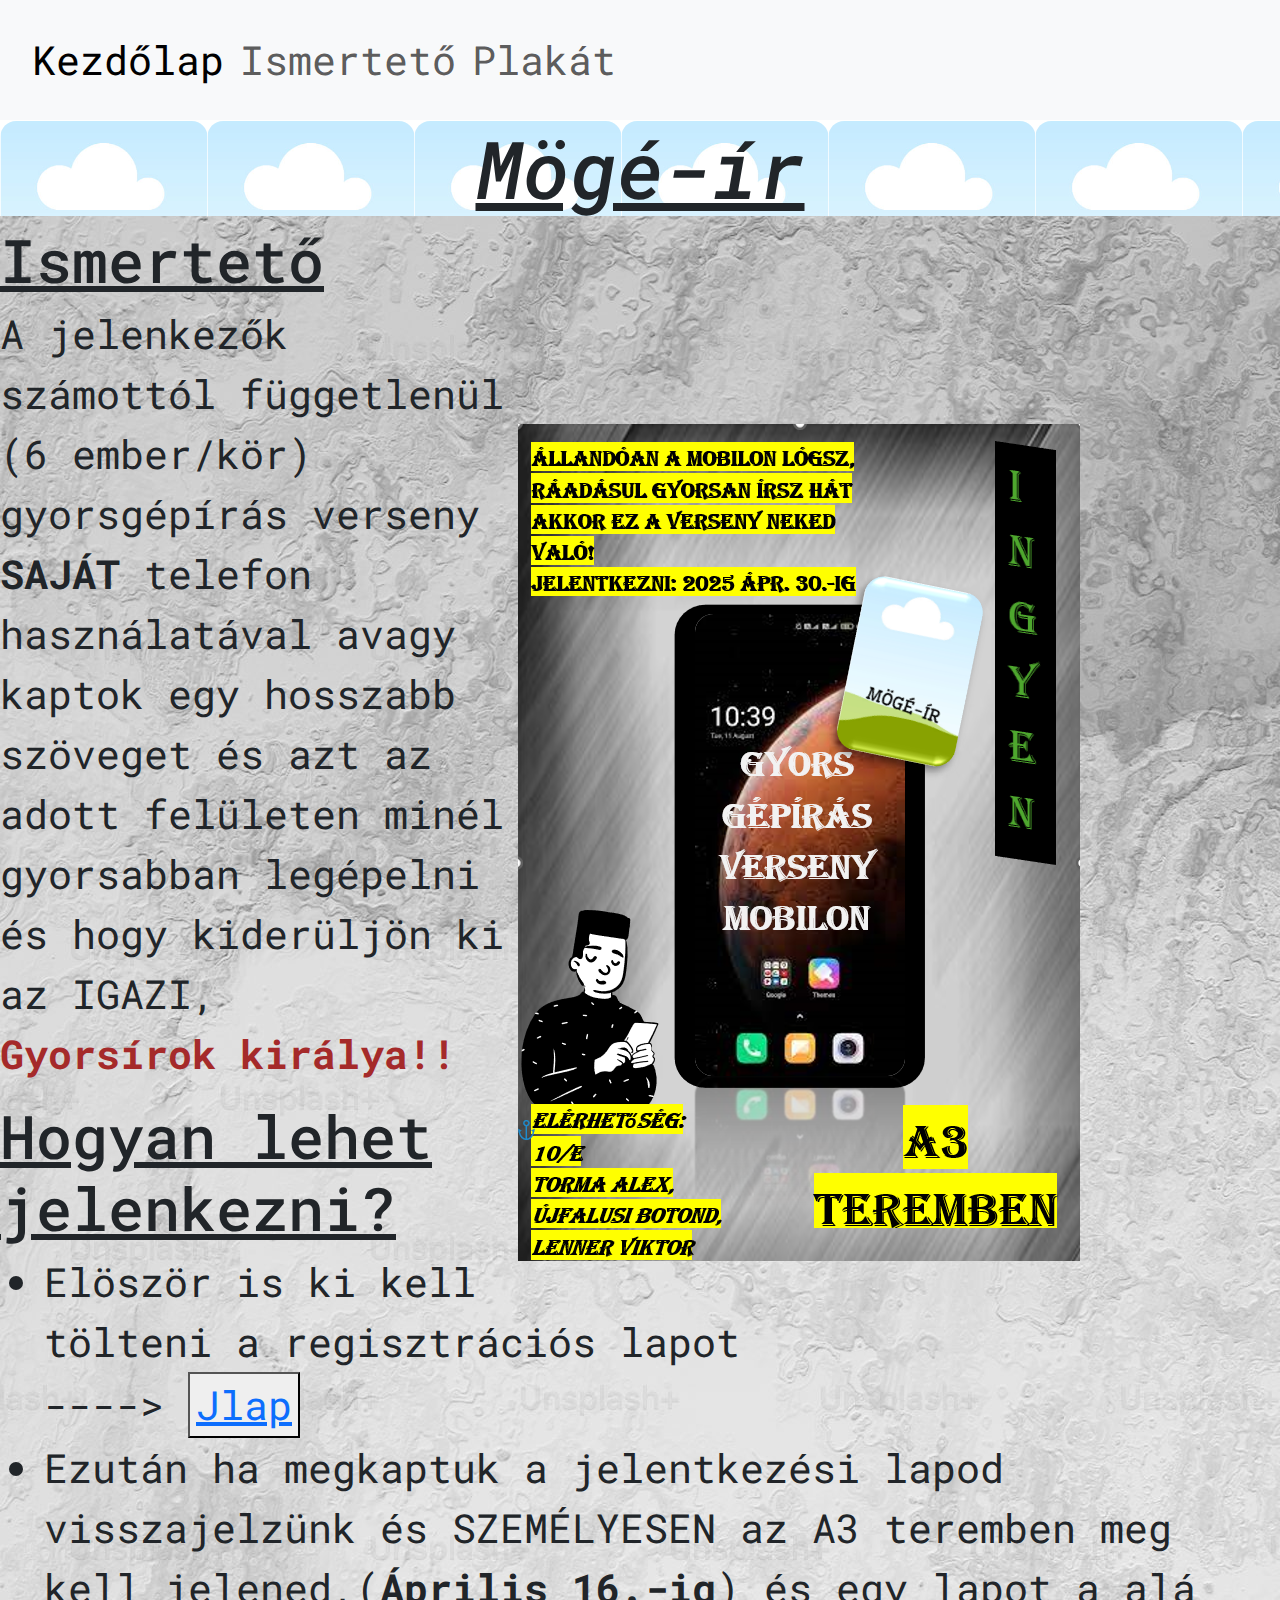
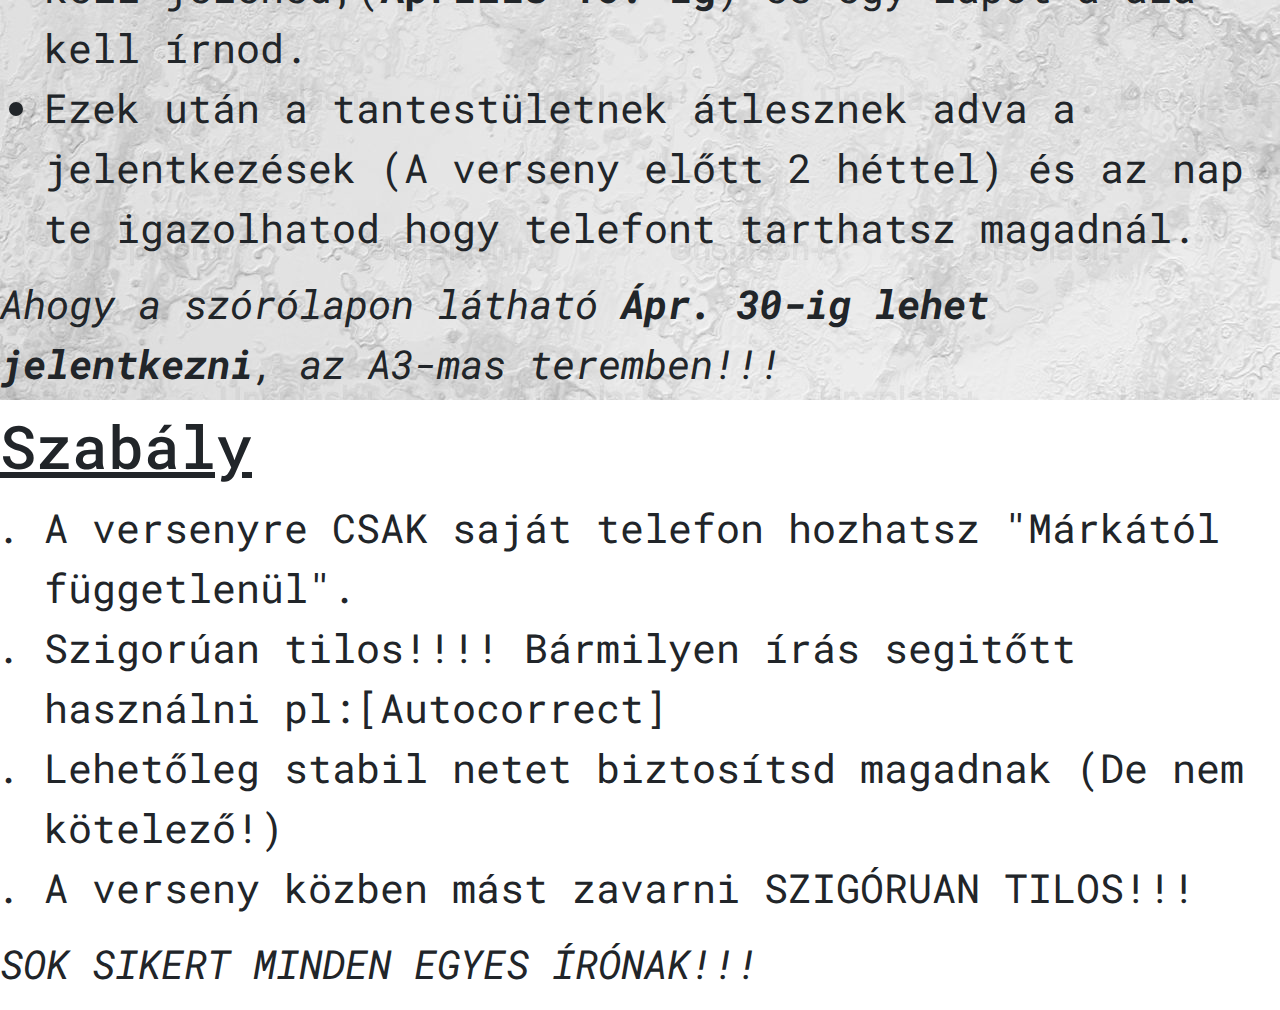
==== index2.html @ ca8294c5 "Update index2.html" ====
<!DOCTYPE html>
<html lang="en">
<head>
    <meta charset="UTF-8">
    <meta name="viewport" content="width=device-width, initial-scale=1.0">
    <title>Tudnivalók</title>
    <link href="https://cdn.jsdelivr.net/npm/bootstrap@5.3.3/dist/css/bootstrap.min.css" rel="stylesheet" integrity="sha384-QWTKZyjpPEjISv5WaRU9OFeRpok6YctnYmDr5pNlyT2bRjXh0JMhjY6hW+ALEwIH" crossorigin="anonymous">
    <link rel="stylesheet" href="style2.css">
    <link rel="preconnect" href="https://fonts.googleapis.com">
<link rel="preconnect" href="https://fonts.gstatic.com" crossorigin>
<link href="https://fonts.googleapis.com/css2?family=Roboto+Mono:ital,wght@0,100..700;1,100..700&display=swap" rel="stylesheet">
</head>
<body>
    <nav class="navbar navbar-expand-lg bg-body-tertiary" >
        <div class="container-fluid">
          <button class="navbar-toggler" type="button" data-bs-toggle="collapse" data-bs-target="#navbarNav" aria-controls="navbarNav" aria-expanded="false" aria-label="Toggle navigation">
            <span class="navbar-toggler-icon"></span>
          </button>
          <div class="collapse navbar-collapse" id="navbarNav">
            <ul class="navbar-nav">
              <li class="nav-item">
                <a class="nav-link active" aria-current="page" href="index.html">Kezdőlap</a>
              </li>
              <li class="nav-item">
                <a class="nav-link" href="index2.html">Ismertető</a>
              </li>
              <li class="nav-item">
                <a class="nav-link" href="index3.html">Plakát</a>
              </li>
              <li class="nav-item">
                <a class="nav-link disabled" aria-disabled="true"></a>
              </li>
            </ul>
          </div>
        </div>
      </nav>
    <h1>Mögé-ír</h1>
    <img src="Szórólap.png" alt="">
    <h2>Ismertető</h2>
    <p>A jelenkezők számottól függetlenül (6 ember/kör) gyorsgépírás verseny <strong>SAJÁT</strong> telefon használatával avagy kaptok egy hosszabb szöveget és azt az adott felületen minél gyorsabban legépelni és hogy kiderüljön ki az IGAZI, <br>
         <strong id="k">Gyorsírok királya!!</strong>
    </p>
    <h2>Hogyan lehet jelenkezni?</h2>
    <ul>
      <li>Elöször is ki kell tölteni a regisztrációs lapot <br>
          ----> <button><a href="https://forms.office.com/r/5qEk54CE0z" target="_blank">Jlap</a></button> </li>
        <li>Ezután ha megkaptuk a jelentkezési lapod visszajelzünk és SZEMÉLYESEN az A3 teremben meg kell jelened,(<strong>Április 16.-ig</strong>) és egy lapot a alá kell írnod.</li>
        <li>Ezek után a tantestületnek átlesznek adva a jelentkezések (A verseny előtt 2 héttel) és az nap te igazolhatod hogy telefont tarthatsz magadnál.</li>
    </ul>
        <em><p>Ahogy a szórólapon látható <strong>Ápr. 30-ig lehet jelentkezni</strong>, az A3-mas teremben!!!</p></em> 
    <h2>Szabály</h2>
    <p>
     <ol>
     <li>A versenyre CSAK saját telefon hozhatsz "Márkától függetlenül".</li>
     <li>Szigorúan tilos!!!! Bármilyen írás segitőtt használni pl:[Autocorrect]</li>
     <li>Lehetőleg stabil netet biztosítsd magadnak (De nem kötelező!)</li>
     <li>A verseny közben mást zavarni SZIGÓRUAN TILOS!!!</li>
     </ol>
    </p>
    <p><em>SOK SIKERT MINDEN EGYES ÍRÓNAK!!!</em></p>
    <script src="https://cdn.jsdelivr.net/npm/bootstrap@5.3.3/dist/js/bootstrap.bundle.min.js" integrity="sha384-YvpcrYf0tY3lHB60NNkmXc5s9fDVZLESaAA55NDzOxhy9GkcIdslK1eN7N6jIeHz" crossorigin="anonymous"></script>
</body>
</html>
---- style2.css ----
body{
    font-family: "Roboto Mono", monospace;
    font-optical-sizing: auto;
    font-weight: weight;
    font-style: normal;
    background-image:url(premium_photo-1707931342773-6eb567d4fd21.jpg) ;
    background-repeat: no-repeat;
}
h1{
    text-align: center;
  font-size: 80px;
    font-style: italic;
    text-decoration: underline;
background-image: url(Lógó\ és\ név.png);
}
nav{
    height: 120px;
    font-size: 30px;
}
img{
    float: right;
    margin-top: 200px;
    margin-right: 200px;
}
p{
    font-size: 40px;
}
h2{
    font-size: 60px;
    text-decoration: underline;
}
#k{
    color: brown;
}
ul{
    font-size: 40px;
    margin-left: 12px;
}
ol{
    font-size: 40px;
    margin-left: 12px;
}
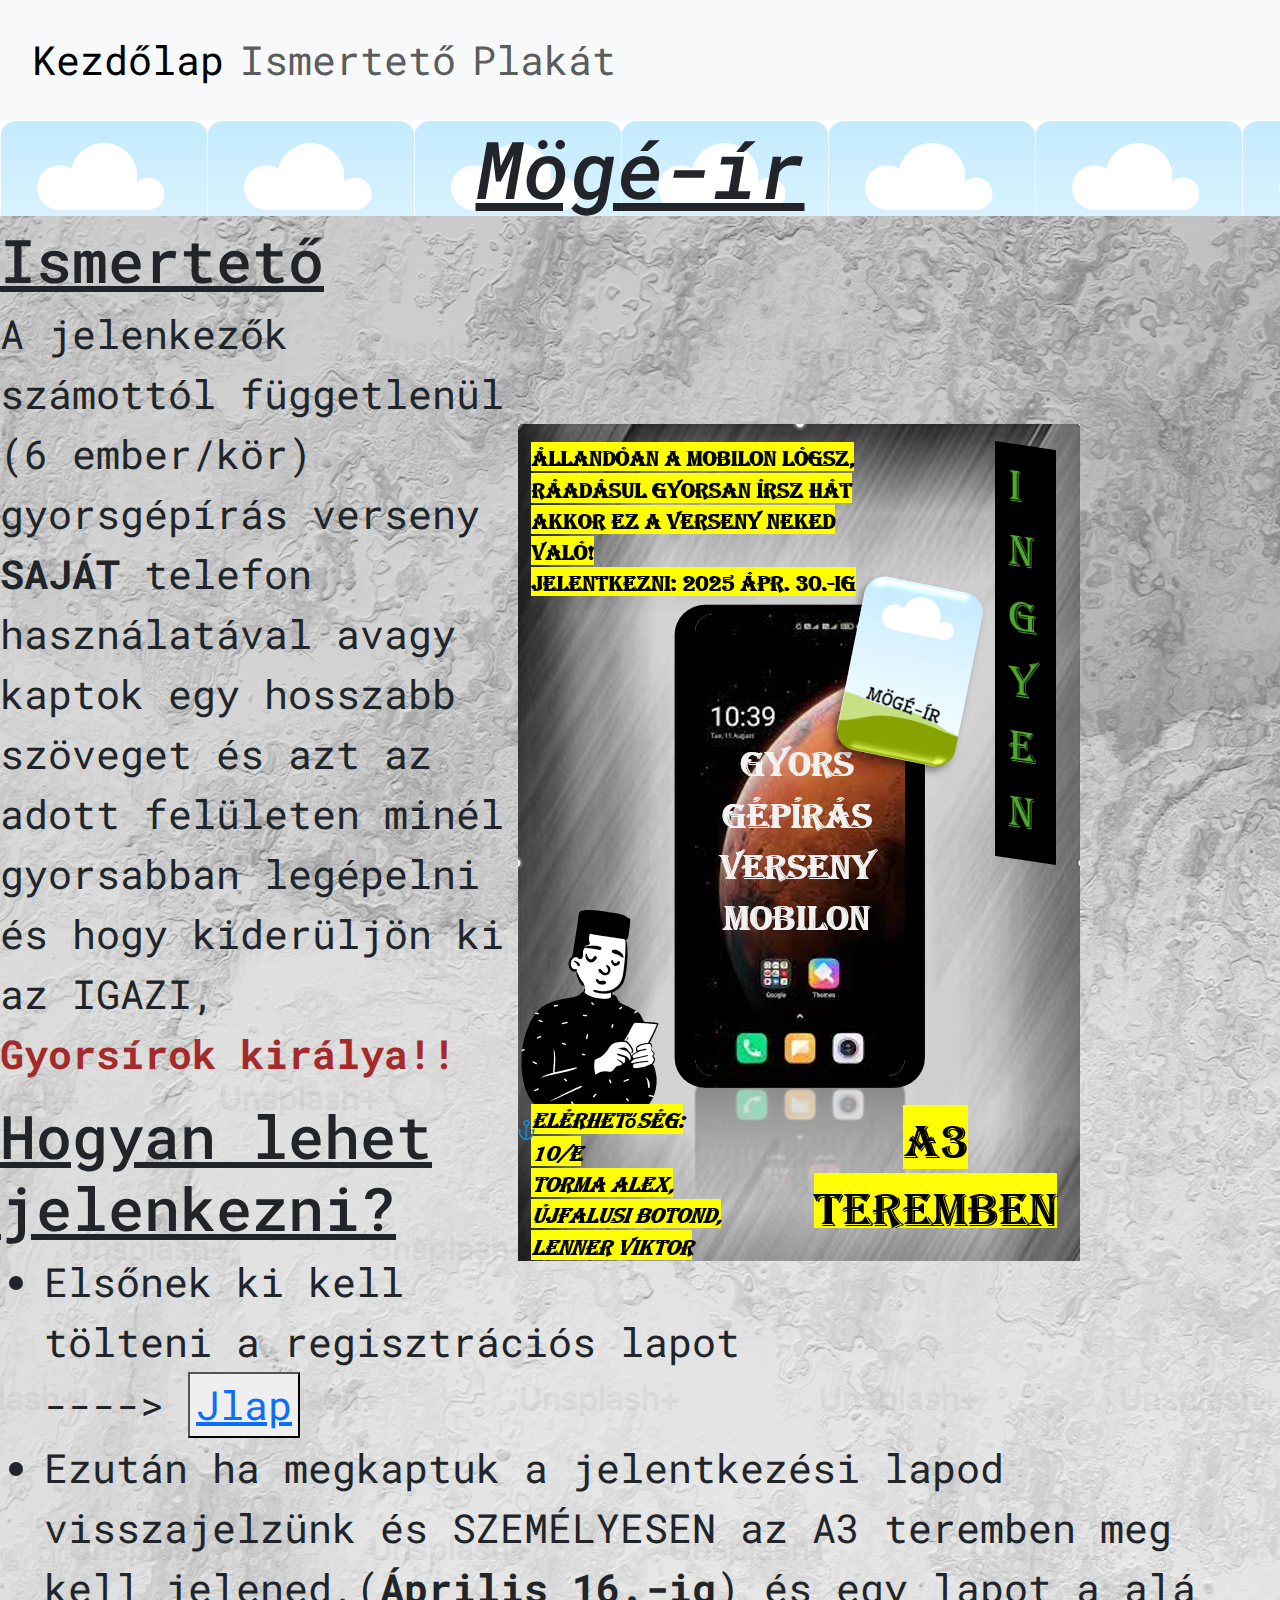
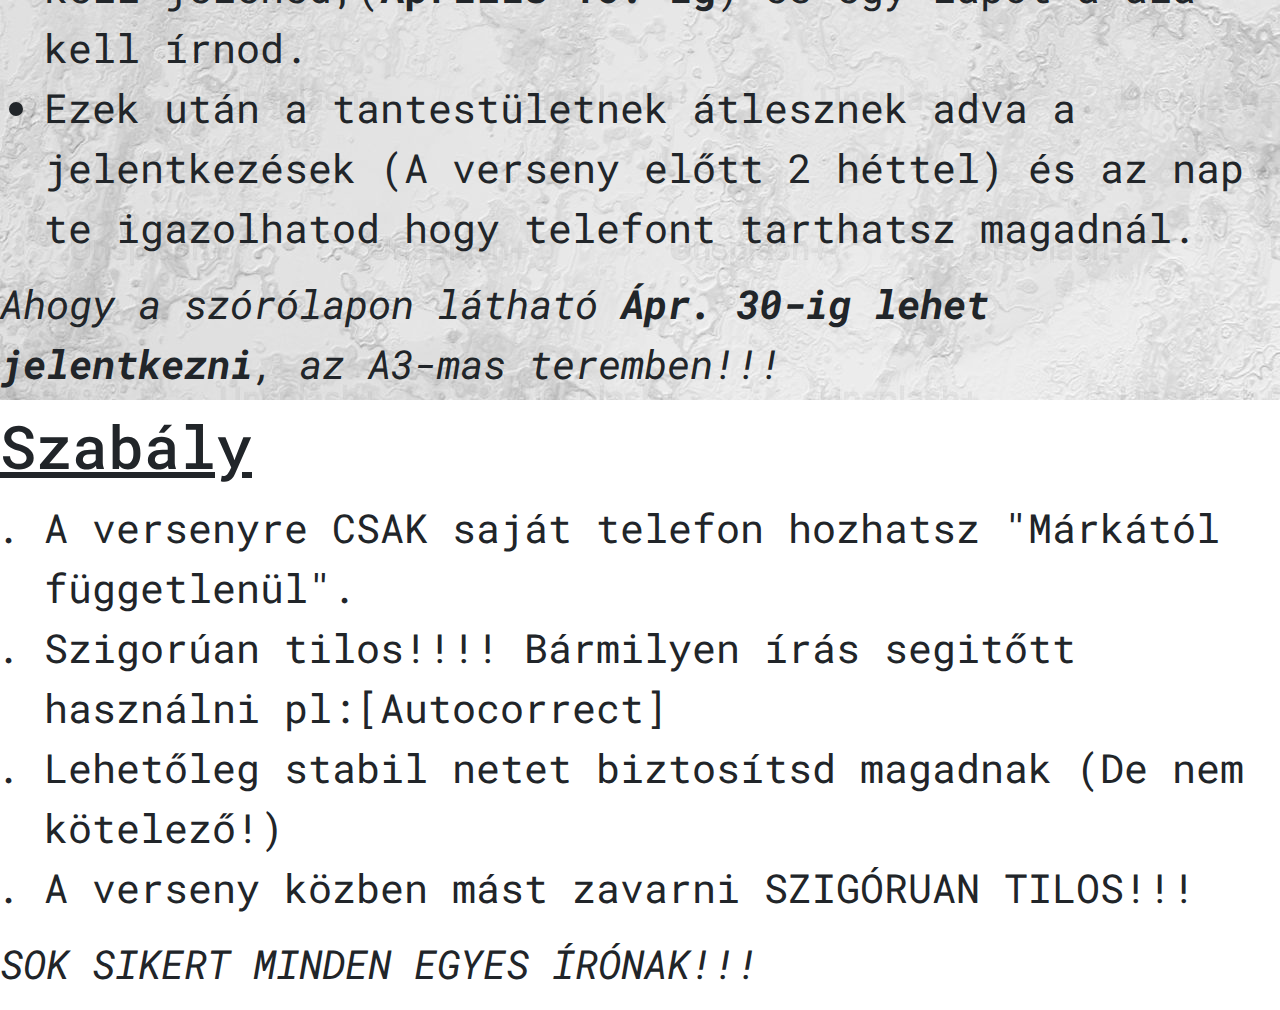
==== commit 3e7602ce: "Update index2.html" ====
--- a/index2.html
+++ b/index2.html
@@ -1,5 +1,5 @@
 <!DOCTYPE html>
-<html lang="en">
+<html lang="hu">
 <head>
     <meta charset="UTF-8">
     <meta name="viewport" content="width=device-width, initial-scale=1.0">
@@ -42,7 +42,7 @@
     </p>
     <h2>Hogyan lehet jelenkezni?</h2>
     <ul>
-      <li>Elöször is ki kell tölteni a regisztrációs lapot <br>
+      <li>Elsőnek ki kell tölteni a regisztrációs lapot <br>
           ----> <button><a href="https://forms.office.com/r/5qEk54CE0z" target="_blank">Jlap</a></button> </li>
         <li>Ezután ha megkaptuk a jelentkezési lapod visszajelzünk és SZEMÉLYESEN az A3 teremben meg kell jelened,(<strong>Április 16.-ig</strong>) és egy lapot a alá kell írnod.</li>
         <li>Ezek után a tantestületnek átlesznek adva a jelentkezések (A verseny előtt 2 héttel) és az nap te igazolhatod hogy telefont tarthatsz magadnál.</li>
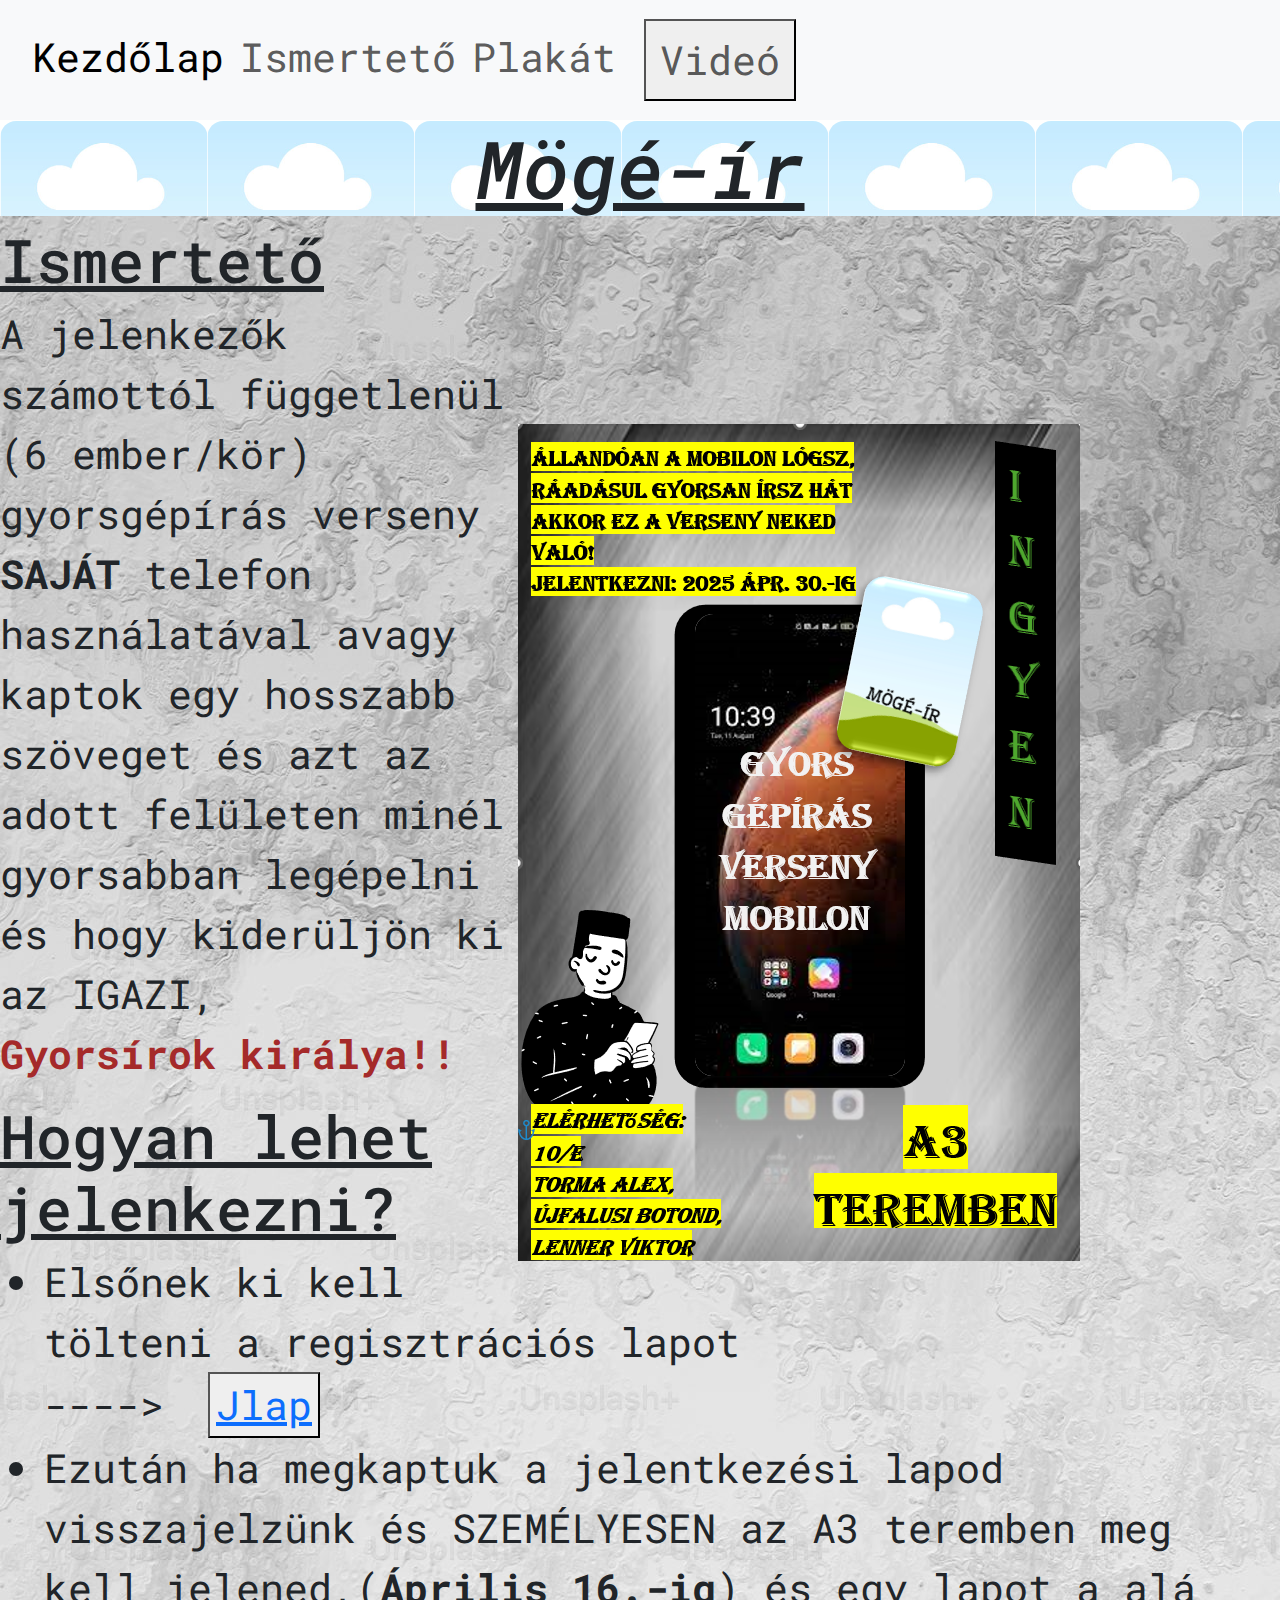
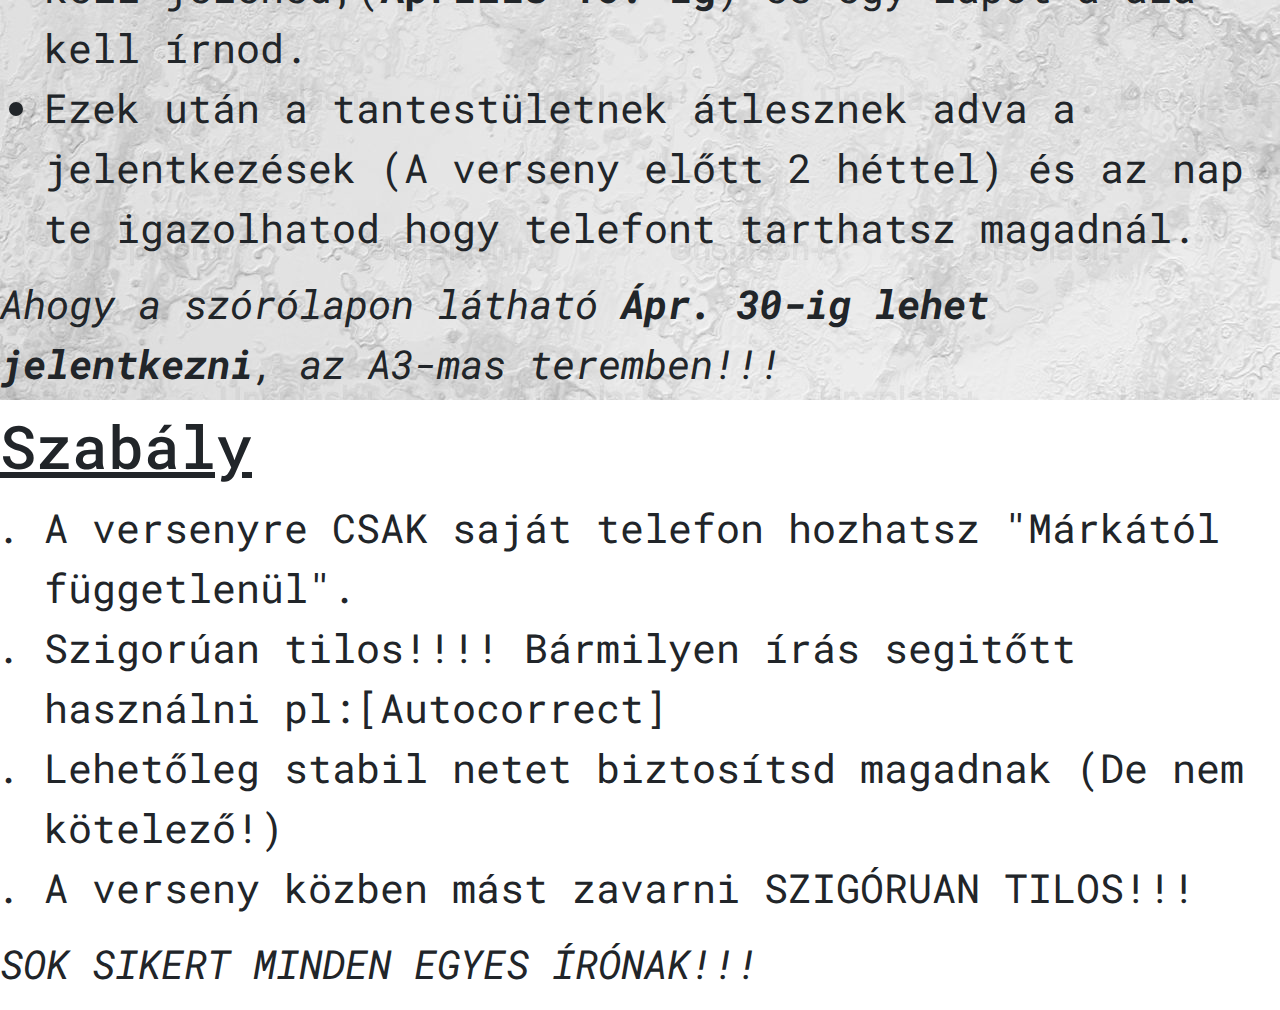
==== commit 693b9a5a: "Update index2.html" ====
--- a/index2.html
+++ b/index2.html
@@ -27,6 +27,8 @@
               <li class="nav-item">
                 <a class="nav-link" href="index3.html">Plakát</a>
               </li>
+                 <li class="nav-item">
+                <button><a class="nav-link" href="https://ai.invideo.io/watch/-XTBaEdqPE6?fbclid=IwY2xjawI9VGxleHRuA2FlbQIxMAABHQLNWZm4gy24IhW1nWeITeVQzmpPIPfOnQS1M9fkP-besNHhIhdyLTJpGg_aem_37zdwY9jfnqvhQvX0r7q3A" target="_blank">Videó</a></button>
               <li class="nav-item">
                 <a class="nav-link disabled" aria-disabled="true"></a>
               </li>
--- a/style2.css
+++ b/style2.css
@@ -40,3 +40,6 @@
     font-size: 40px;
     margin-left: 12px;
 }
+button{
+  margin-left: 20px;
+}
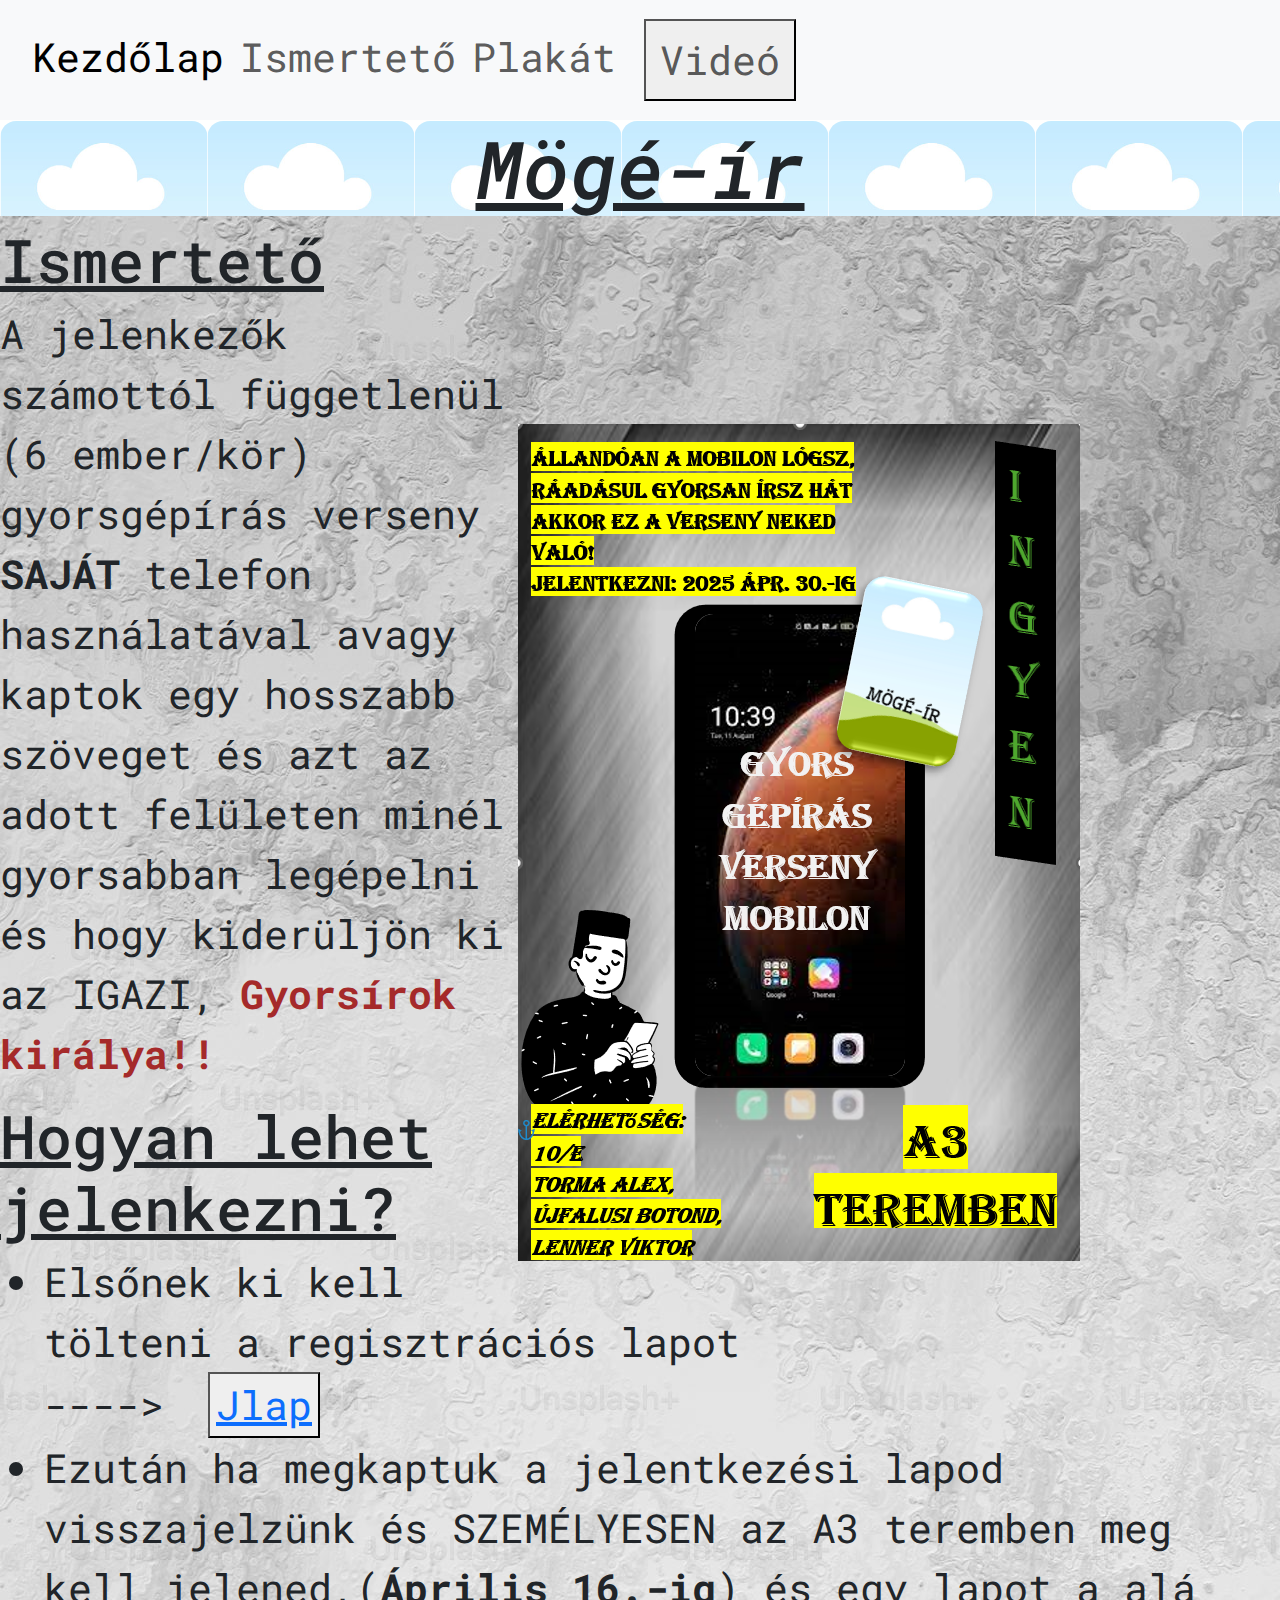
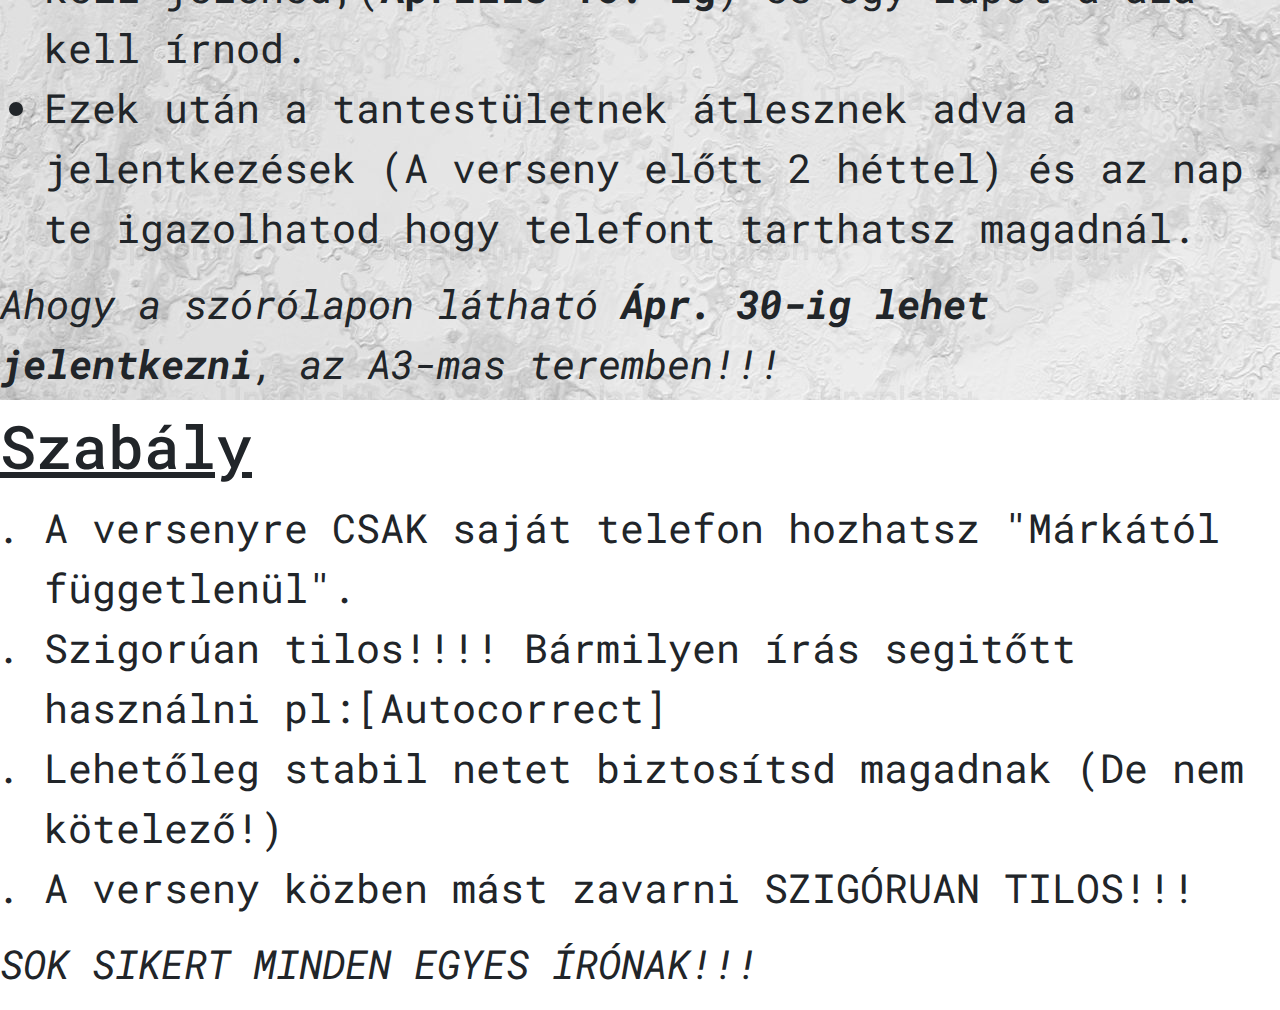
==== commit 151f5102: "Update index2.html" ====
--- a/index2.html
+++ b/index2.html
@@ -39,8 +39,7 @@
     <h1>Mögé-ír</h1>
     <img src="Szórólap.png" alt="">
     <h2>Ismertető</h2>
-    <p>A jelenkezők számottól függetlenül (6 ember/kör) gyorsgépírás verseny <strong>SAJÁT</strong> telefon használatával avagy kaptok egy hosszabb szöveget és azt az adott felületen minél gyorsabban legépelni és hogy kiderüljön ki az IGAZI, <br>
-         <strong id="k">Gyorsírok királya!!</strong>
+    <p>A jelenkezők számottól függetlenül (6 ember/kör) gyorsgépírás verseny <strong>SAJÁT</strong> telefon használatával avagy kaptok egy hosszabb szöveget és azt az adott felületen minél gyorsabban legépelni és hogy kiderüljön ki az IGAZI, <strong id="k">Gyorsírok királya!!</strong>
     </p>
     <h2>Hogyan lehet jelenkezni?</h2>
     <ul>
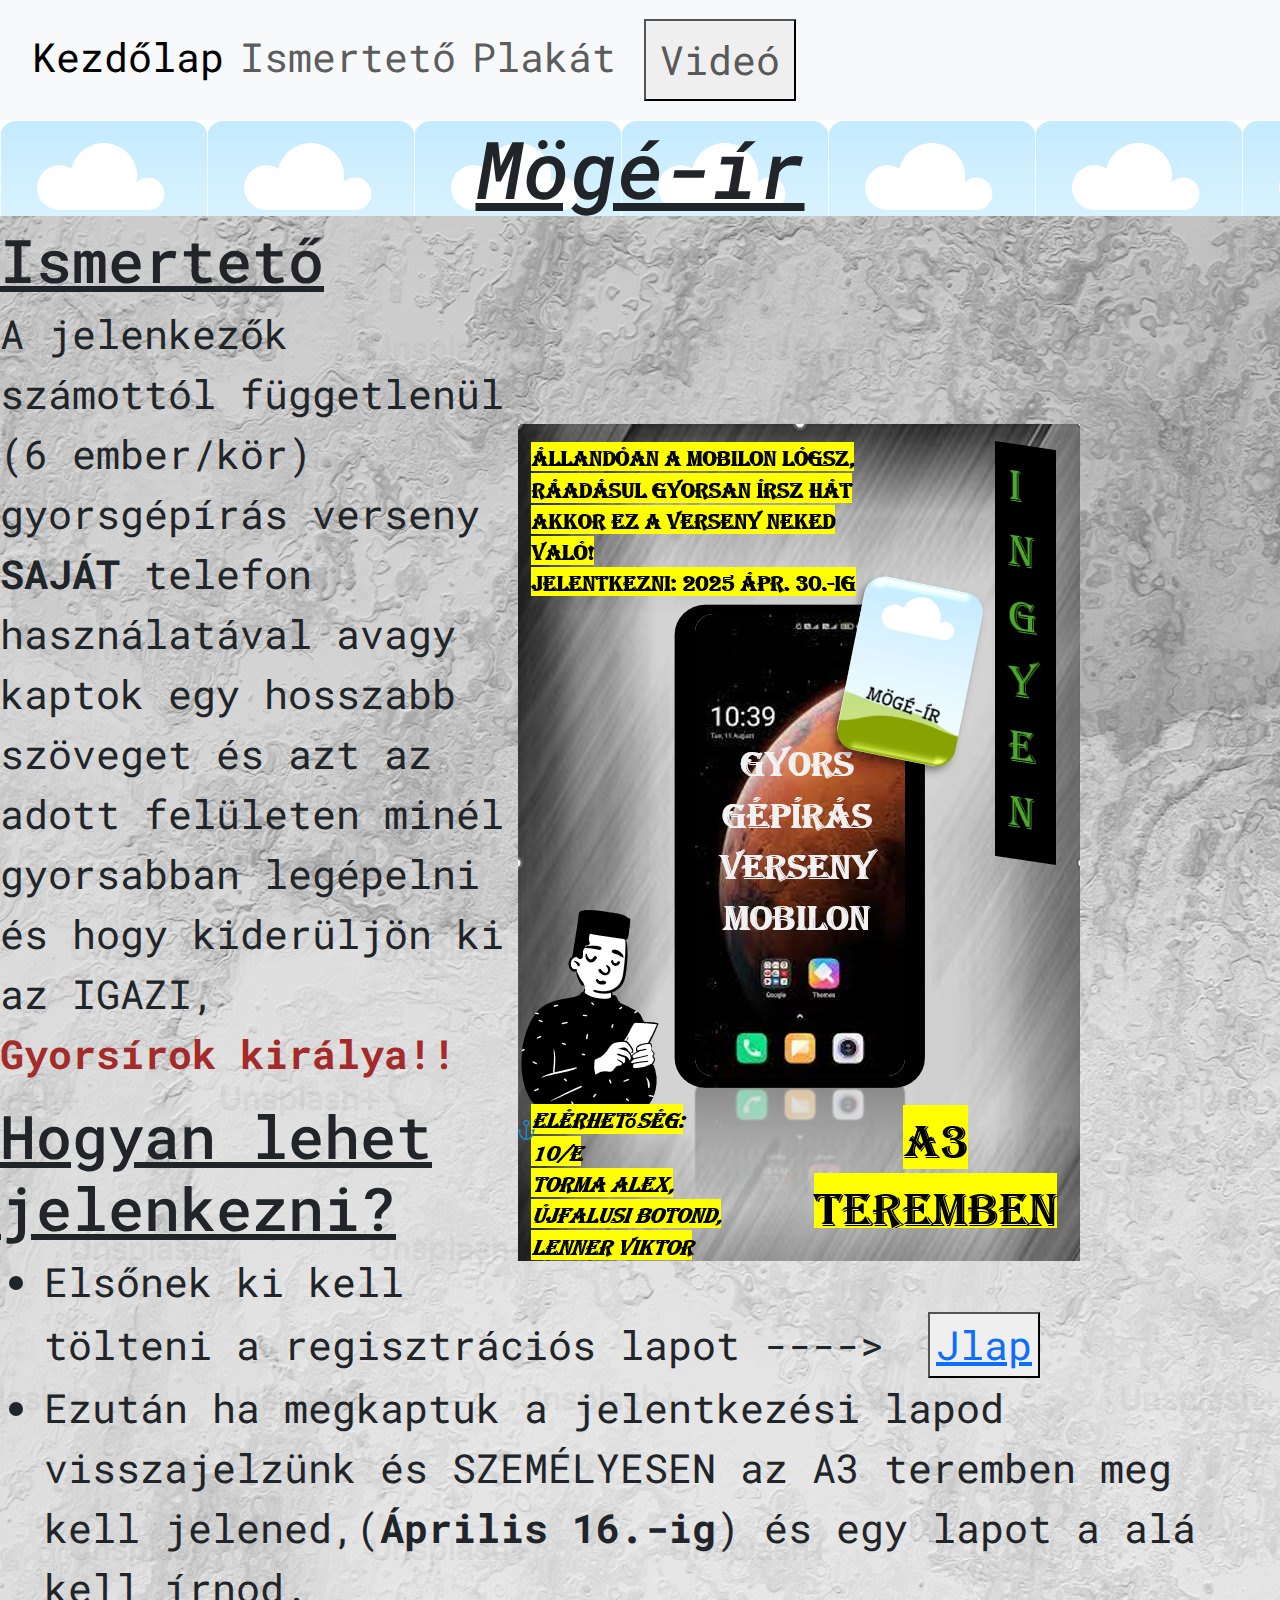
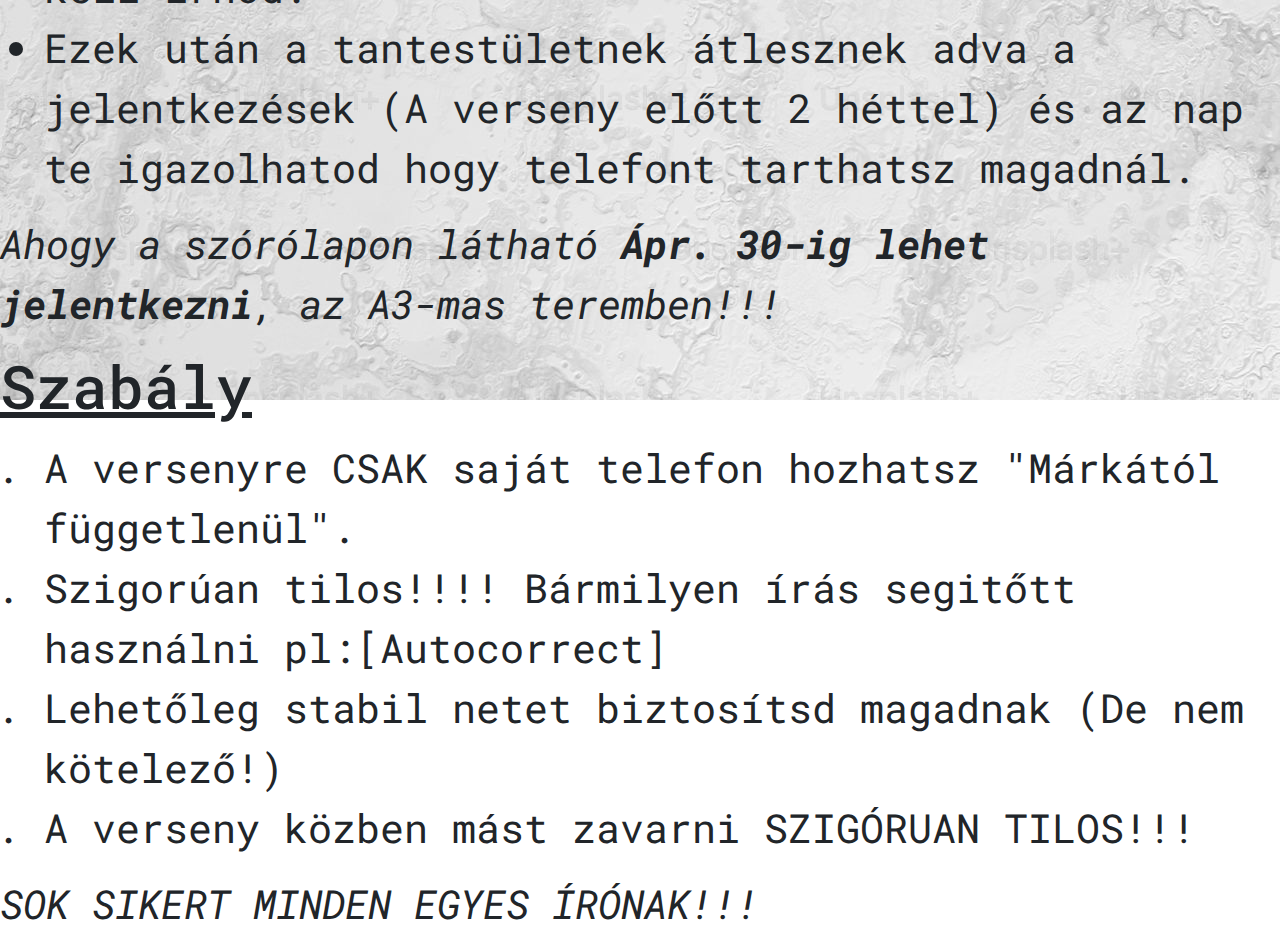
==== commit 3490ca3f: "Update index2.html" ====
--- a/index2.html
+++ b/index2.html
@@ -39,12 +39,12 @@
     <h1>Mögé-ír</h1>
     <img src="Szórólap.png" alt="">
     <h2>Ismertető</h2>
-    <p>A jelenkezők számottól függetlenül (6 ember/kör) gyorsgépírás verseny <strong>SAJÁT</strong> telefon használatával avagy kaptok egy hosszabb szöveget és azt az adott felületen minél gyorsabban legépelni és hogy kiderüljön ki az IGAZI, <strong id="k">Gyorsírok királya!!</strong>
+    <p>A jelenkezők számottól függetlenül (6 ember/kör) gyorsgépírás verseny <strong>SAJÁT</strong> telefon használatával avagy kaptok egy hosszabb szöveget és azt az adott felületen minél gyorsabban legépelni és hogy kiderüljön ki az IGAZI, <br>
+        <strong id="k">Gyorsírok királya!!</strong>
     </p>
     <h2>Hogyan lehet jelenkezni?</h2>
     <ul>
-      <li>Elsőnek ki kell tölteni a regisztrációs lapot <br>
-          ----> <button><a href="https://forms.office.com/r/5qEk54CE0z" target="_blank">Jlap</a></button> </li>
+      <li>Elsőnek ki kell tölteni a regisztrációs lapot ----> <button><a href="https://forms.office.com/r/5qEk54CE0z" target="_blank">Jlap</a></button> </li>
         <li>Ezután ha megkaptuk a jelentkezési lapod visszajelzünk és SZEMÉLYESEN az A3 teremben meg kell jelened,(<strong>Április 16.-ig</strong>) és egy lapot a alá kell írnod.</li>
         <li>Ezek után a tantestületnek átlesznek adva a jelentkezések (A verseny előtt 2 héttel) és az nap te igazolhatod hogy telefont tarthatsz magadnál.</li>
     </ul>
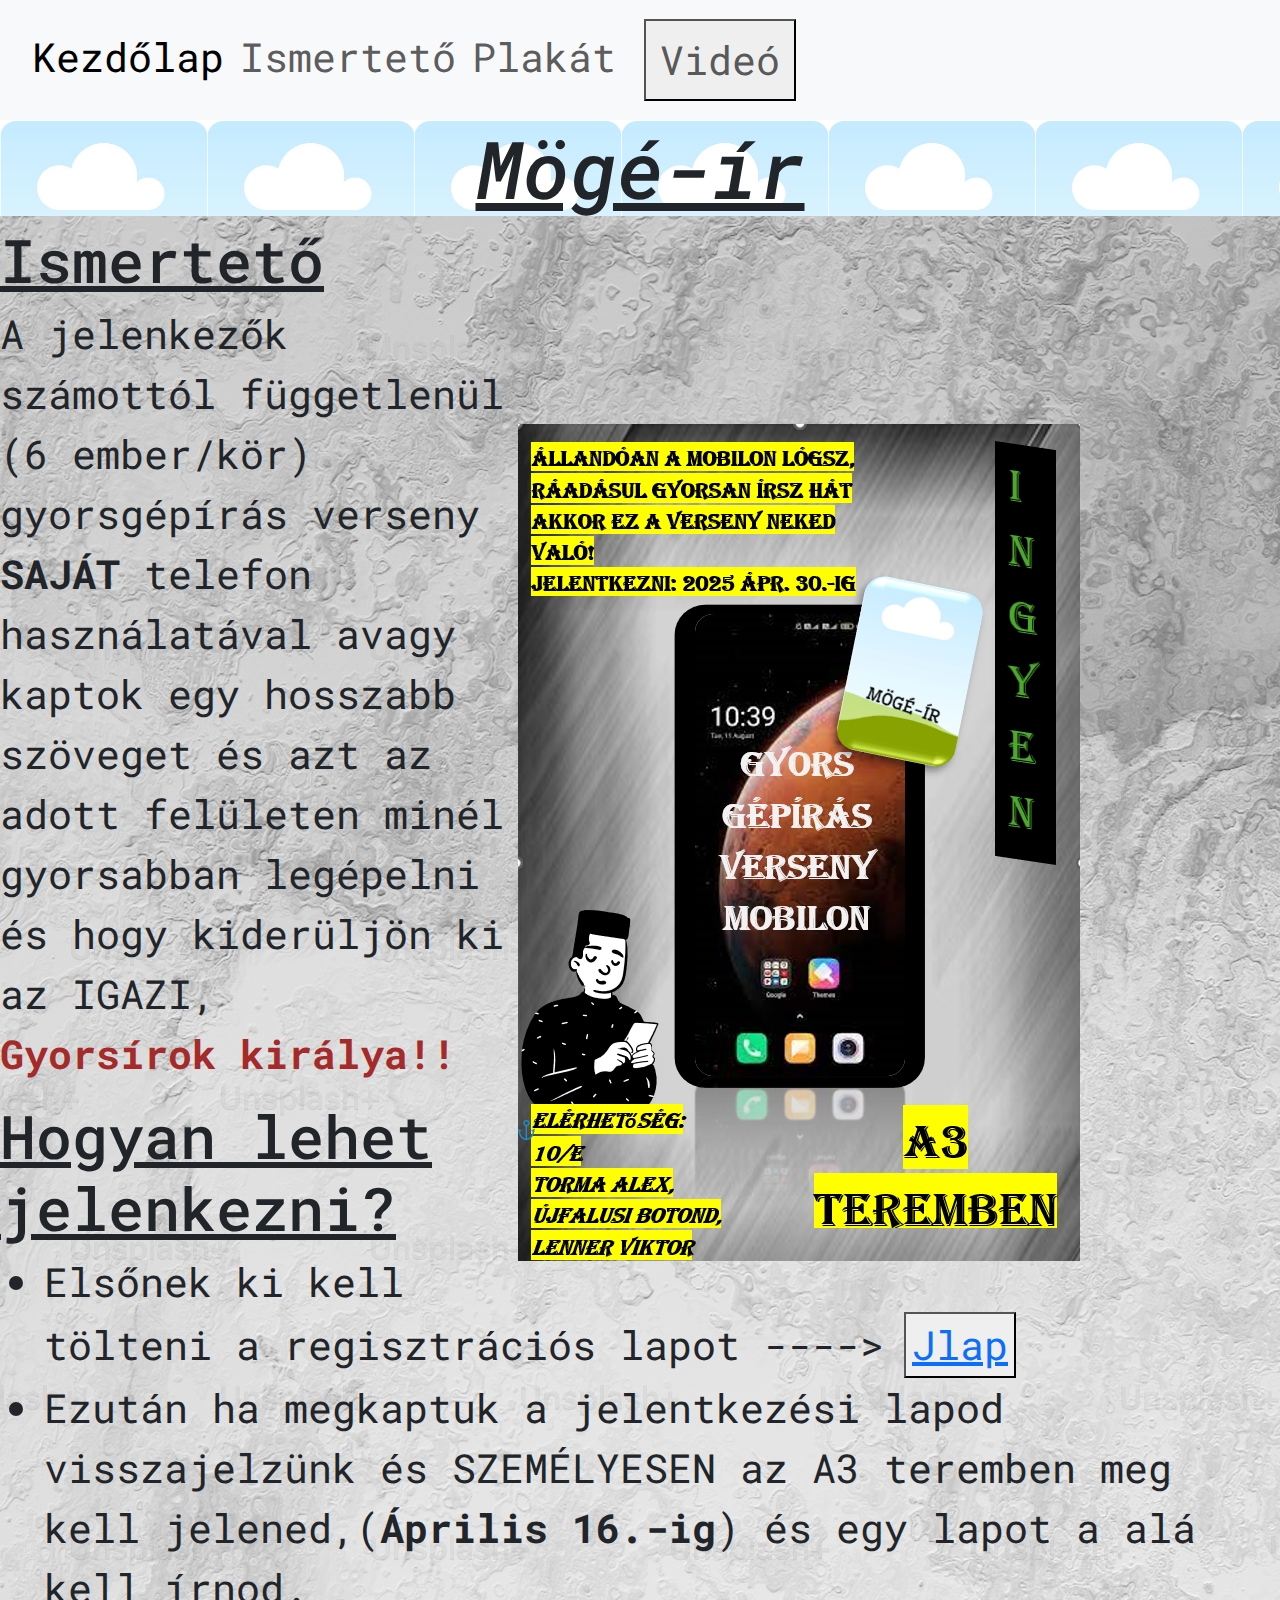
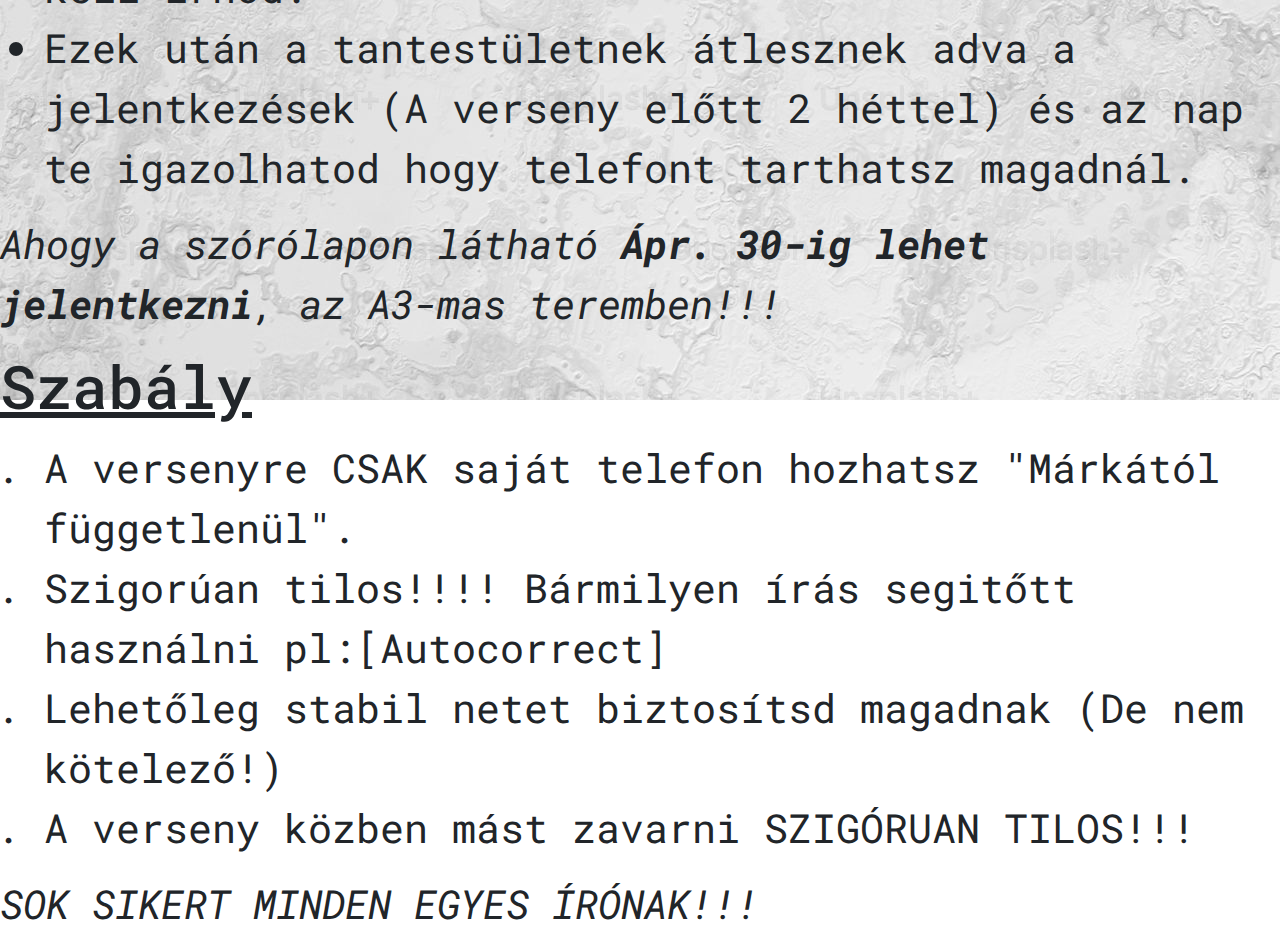
==== commit 0c50ea53: "Update index2.html" ====
--- a/index2.html
+++ b/index2.html
@@ -44,7 +44,7 @@
     </p>
     <h2>Hogyan lehet jelenkezni?</h2>
     <ul>
-      <li>Elsőnek ki kell tölteni a regisztrációs lapot ----> <button><a href="https://forms.office.com/r/5qEk54CE0z" target="_blank">Jlap</a></button> </li>
+      <li>Elsőnek ki kell tölteni a regisztrációs lapot ----><button><a href="https://forms.office.com/r/5qEk54CE0z" target="_blank">Jlap</a></button> </li>
         <li>Ezután ha megkaptuk a jelentkezési lapod visszajelzünk és SZEMÉLYESEN az A3 teremben meg kell jelened,(<strong>Április 16.-ig</strong>) és egy lapot a alá kell írnod.</li>
         <li>Ezek után a tantestületnek átlesznek adva a jelentkezések (A verseny előtt 2 héttel) és az nap te igazolhatod hogy telefont tarthatsz magadnál.</li>
     </ul>
